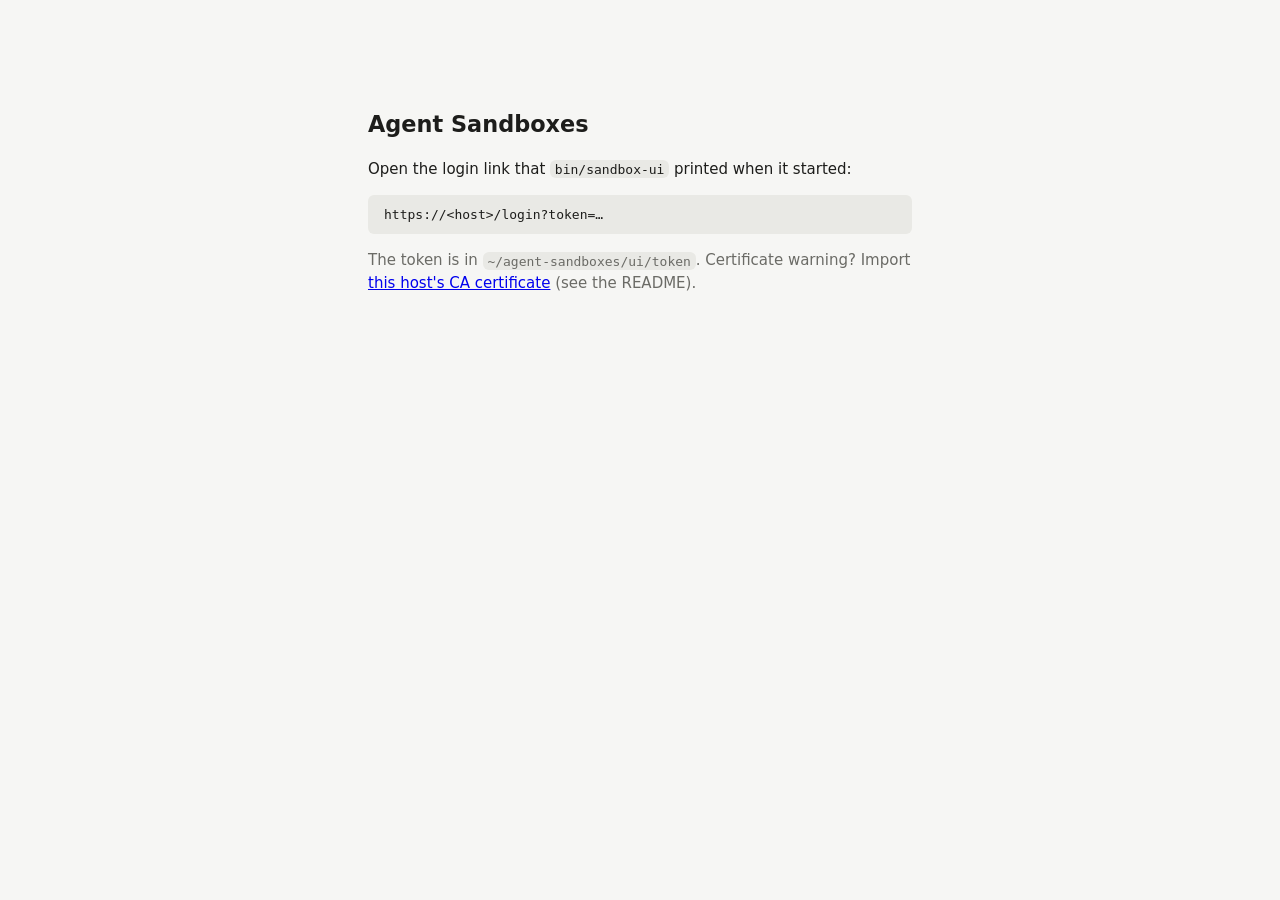
==== ui/static/login.html @ 4957f3ae "Agent Sandboxes: nono-confined Claude Code workspaces with AIO Sandbox containers Web UI (stdlib Pyt" ====
<!doctype html>
<html lang="en">
<head>
<meta charset="utf-8">
<meta name="viewport" content="width=device-width, initial-scale=1">
<title>Agent Sandboxes</title>
<style>
  :root { color-scheme: light dark; --bg: #f6f6f4; --fg: #1d1d1b; --muted: #6b6b66; --code: #e9e9e5; }
  @media (prefers-color-scheme: dark) { :root { --bg: #161615; --fg: #e8e8e3; --muted: #9a9a93; --code: #252523; } }
  body { margin: 0; background: var(--bg); color: var(--fg); font: 15px/1.5 system-ui, sans-serif; }
  main { max-width: 34rem; margin: 12vh auto; padding: 0 1.25rem; }
  h1 { font-size: 1.4rem; margin: 0 0 1rem; }
  pre, code { background: var(--code); border-radius: 6px; font: 13px ui-monospace, monospace; }
  pre { padding: .75rem 1rem; overflow-x: auto; }
  code { padding: .1rem .3rem; }
  .muted { color: var(--muted); }
</style>
</head>
<body>
  <main>
    <h1>Agent Sandboxes</h1>
    <p>Open the login link that <code>bin/sandbox-ui</code> printed when it started:</p>
    <pre>https://&lt;host&gt;/login?token=…</pre>
    <p class="muted">The token is in <code>~/agent-sandboxes/ui/token</code>.
      Certificate warning? Import <a href="/ca.crt">this host's CA certificate</a> (see the README).</p>
  </main>
</body>
</html>
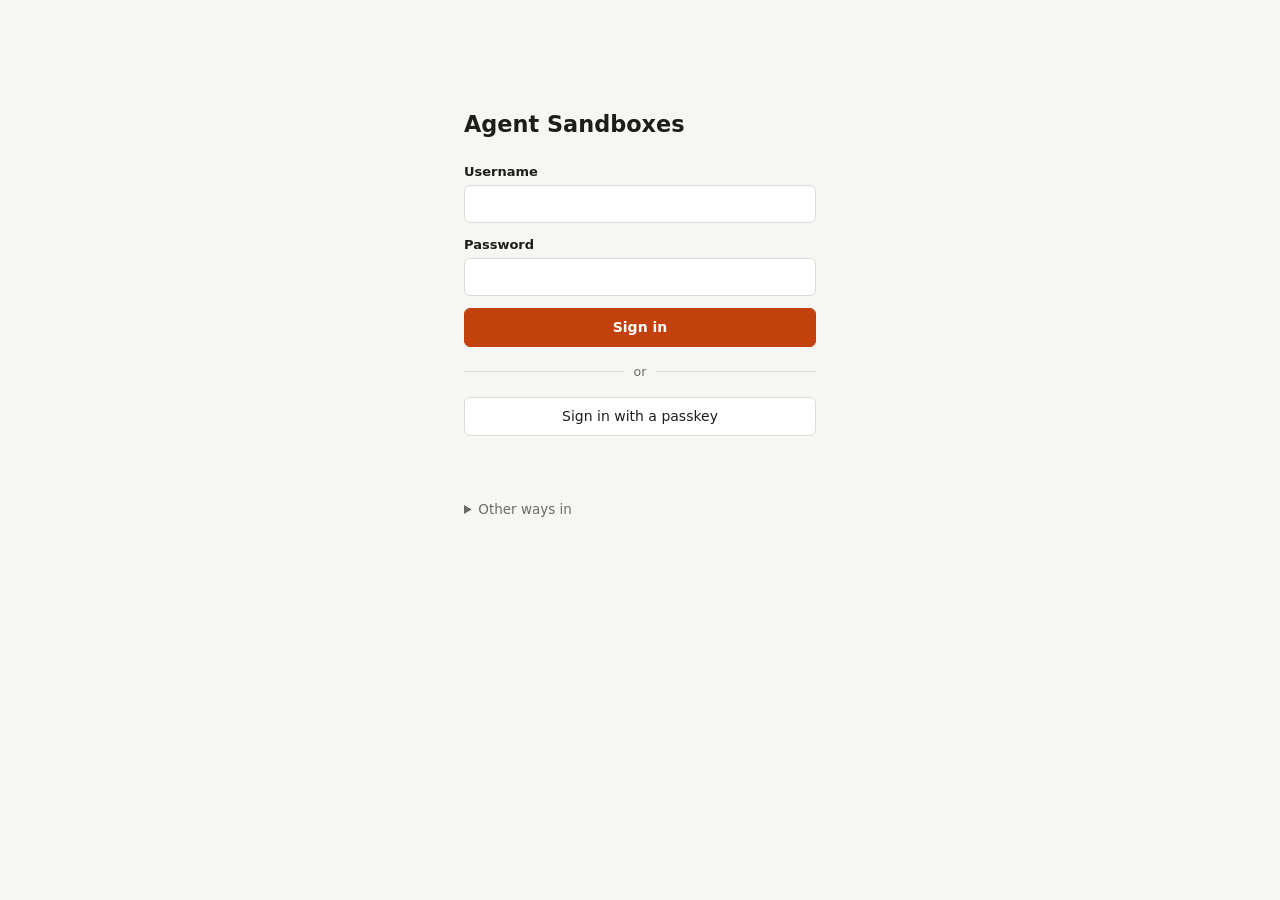
==== commit 492e90b5: "Sign in with the host user's password (PAM) or passkeys The web UI's only sign-in was the login toke" ====
--- a/ui/static/login.html
+++ b/ui/static/login.html
@@ -5,24 +5,52 @@
 <meta name="viewport" content="width=device-width, initial-scale=1">
 <title>Agent Sandboxes</title>
 <style>
-  :root { color-scheme: light dark; --bg: #f6f6f4; --fg: #1d1d1b; --muted: #6b6b66; --code: #e9e9e5; }
-  @media (prefers-color-scheme: dark) { :root { --bg: #161615; --fg: #e8e8e3; --muted: #9a9a93; --code: #252523; } }
+  :root { color-scheme: light dark; --bg: #f6f6f4; --fg: #1d1d1b; --muted: #6b6b66; --code: #e9e9e5;
+    --surface: #ffffff; --line: #dcdcd6; --accent: #c2410c; --accent-fg: #ffffff; --bad: #b91c1c; }
+  @media (prefers-color-scheme: dark) { :root { --bg: #161615; --fg: #e8e8e3; --muted: #9a9a93; --code: #252523;
+    --surface: #1c1c1a; --line: #33332f; --accent: #ea580c; --bad: #f87171; } }
+  * { box-sizing: border-box; }
   body { margin: 0; background: var(--bg); color: var(--fg); font: 15px/1.5 system-ui, sans-serif; }
-  main { max-width: 34rem; margin: 12vh auto; padding: 0 1.25rem; }
-  h1 { font-size: 1.4rem; margin: 0 0 1rem; }
+  main { max-width: 24rem; margin: 12vh auto; padding: 0 16px; }
+  h1 { font-size: 1.4rem; margin: 0 0 1.25rem; }
+  form { display: flex; flex-direction: column; gap: 12px; }
+  label { display: flex; flex-direction: column; gap: 4px; font-size: 13px; font-weight: 550; }
+  input { font: inherit; padding: 8px 10px; border: 1px solid var(--line); border-radius: 6px; background: var(--surface); color: var(--fg); }
+  input:focus-visible, button:focus-visible { outline: 2px solid var(--accent); outline-offset: 1px; }
+  button { font: inherit; font-size: 14px; padding: 8px 12px; border-radius: 6px; cursor: pointer; border: 1px solid var(--line); background: var(--surface); color: var(--fg); }
+  button.primary { background: var(--accent); border-color: var(--accent); color: var(--accent-fg); font-weight: 560; }
+  button:disabled { opacity: .55; cursor: default; }
+  .or { display: flex; align-items: center; gap: 10px; color: var(--muted); font-size: 12.5px; margin: 16px 0; }
+  .or::before, .or::after { content: ""; flex: 1; border-top: 1px solid var(--line); }
+  #passkey { width: 100%; }
+  .msg { min-height: 1.4em; margin: 12px 0 0; font-size: 13.5px; color: var(--muted); }
+  .msg.err { color: var(--bad); }
+  details { margin-top: 2rem; font-size: 13.5px; color: var(--muted); }
+  summary { cursor: pointer; }
   pre, code { background: var(--code); border-radius: 6px; font: 13px ui-monospace, monospace; }
-  pre { padding: .75rem 1rem; overflow-x: auto; }
+  pre { padding: .6rem .8rem; overflow-x: auto; }
   code { padding: .1rem .3rem; }
-  .muted { color: var(--muted); }
 </style>
+<script src="/static/login.js" defer></script>
 </head>
 <body>
   <main>
     <h1>Agent Sandboxes</h1>
-    <p>Open the login link that <code>bin/sandbox-ui</code> printed when it started:</p>
-    <pre>https://&lt;host&gt;/login?token=…</pre>
-    <p class="muted">The token is in <code>~/agent-sandboxes/ui/token</code>.
-      Certificate warning? Import <a href="/ca.crt">this host's CA certificate</a> (see the README).</p>
+    <form id="pw-form">
+      <label>Username <input name="username" autocomplete="username webauthn" autocapitalize="none" spellcheck="false" required></label>
+      <label>Password <input name="password" type="password" autocomplete="current-password" required></label>
+      <button class="primary" type="submit">Sign in</button>
+    </form>
+    <div class="or">or</div>
+    <button id="passkey" type="button">Sign in with a passkey</button>
+    <p class="msg" id="msg" role="status"></p>
+    <details>
+      <summary>Other ways in</summary>
+      <p>The account is the one this host runs Agent Sandboxes as, with its system password. Passkeys are added under Settings once you're signed in.</p>
+      <p>Break-glass: the token link, unless it's turned off (<code>AIO_TOKEN_LOGIN=0</code>):</p>
+      <pre>https://&lt;host&gt;/login?token=$(cat ~/agent-sandboxes/ui/token)</pre>
+      <p>Certificate warning? Import <a href="/ca.crt">this host's CA certificate</a> (see the README).</p>
+    </details>
   </main>
 </body>
 </html>
